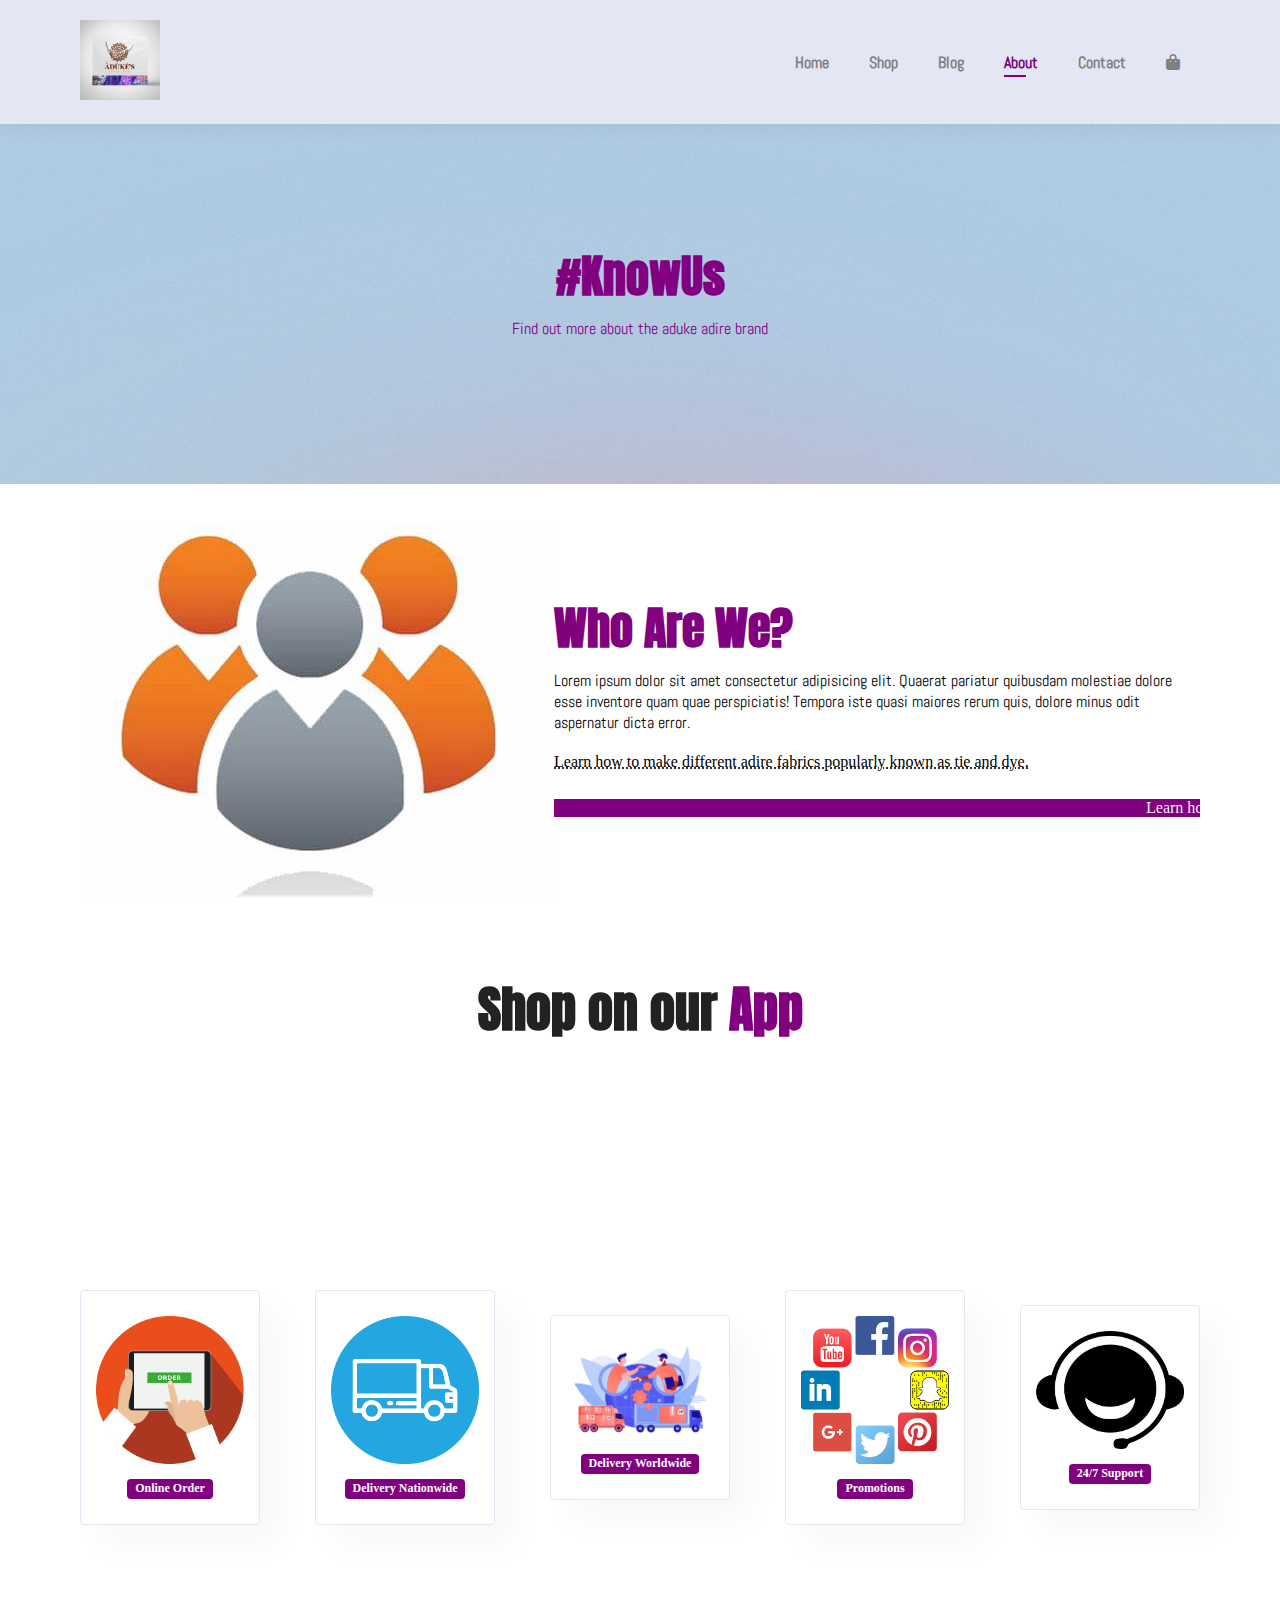
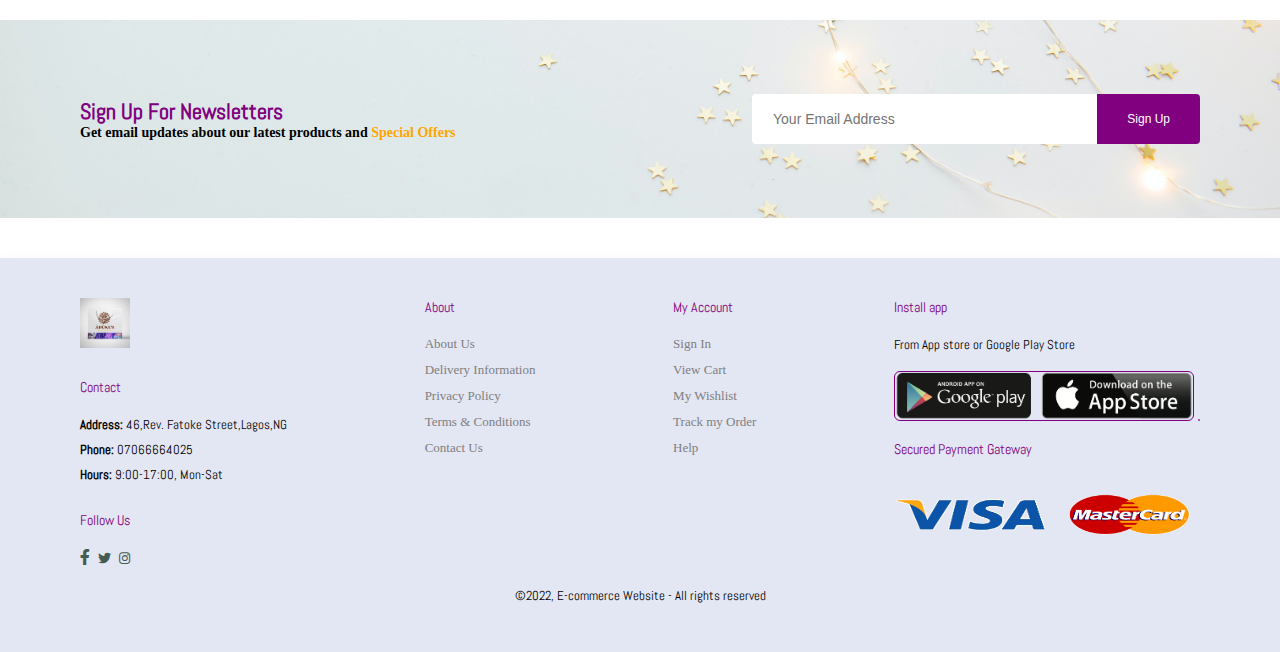
==== about.html @ 208118ff "update" ====
<!DOCTYPE html>
<html lang="en">
<head>
    <meta charset="UTF-8">
    <meta http-equiv="X-UA-Compatible" content="IE=edge">
    <meta name="viewport" content="width=device-width, initial-scale=1.0">
    <title>adukesadirehub</title>
    <link rel="stylesheet" type="text/css" href="/css/style.css">
    <link rel="stylesheet" href="/css/all.css">
    <link rel="stylesheet" href="/css/all.min.css">
</head>
<body>
    <!---------------navigation-------------------->
<section id="header">
    <a href="index.html"><img src="/assets/brand logo/IMG-20220906-WA0000.jpg" class="logo" height="80px" width="80px" alt=""></a>

<div>
    <ul id="navbar">
        <li><a  href="index.html">Home</a></li>
        <li><a  href="shop.html">Shop</a></li>
        <li><a  href="blog.html">Blog</a></li>
        <li><a  class="active" href="about.html">About</a></li>
        <li><a href="contact.html">Contact</a></li>
        <li id="lg-bag"><a href="cart.html"><i class="fa-solid fa-bag-shopping"></i></a></li>
        <a href="#" id="close"><ion-icon name="close"></ion-icon></a>
    </ul>
</div>
<div id="mobile">
    <a href="cart.html"><i class="fa-solid fa-bag-shopping"></i></a>
    <i id="bar" class="fas fa-outdent"></i>
</div>

</section>

    <!--------x-------navbar--------------x------>


    <!---------------Homepage-------------------->

<section id="page-header" class="about-header">
   <h2>#KnowUs</h2>
   <p>Find out more about the aduke adire brand</p>
</section>

<section id="about-head" class="section-p1">
    <img src="/assets/About/about logo/about logo 1.jpg" alt="">
    <div>
        <h2>Who Are We?</h2>
        <p>Lorem ipsum dolor sit amet consectetur adipisicing elit. Quaerat pariatur quibusdam molestiae dolore esse inventore quam quae perspiciatis! Tempora iste quasi maiores rerum quis, dolore minus odit aspernatur dicta error.</p>
        <abbr title="">Learn how to make different adire fabrics popularly known as tie and dye.</abbr>
        <br><br>

        <marquee class="mar" bgcolor="purple" loop="-1" scrollamount="5" width="100%">Learn how to make different adire fabrics popularly known as tie and dye.</marquee>
    </div>
</section>

<section id="about-app" class="section-p1">
    <h1>Shop on our <a href="#">App</a></h1>
    <div class="video">
        <video autoplay muted loop src=""></video>
    </div>

</section>


<section id="feature" class="section-p1">
    <div class="fe-box">
        <img src="/assets/features/NicePng_order-png_2303322.png" alt="">
        <h6>Online Order</h6>
    </div>
    <div class="fe-box">
        <img src="./assets/features/NicePng_truck-icon-png_4470204.png" alt="">
        <h6>Delivery Nationwide</h6>
    </div>
    <div class="fe-box">
        <img src="/assets/features/worldwide delivery.jpg" alt="">
        <h6>Delivery Worldwide</h6>
    </div>
    <div class="fe-box">
        <img src="/assets/features/NicePng_social-icons-png_225598.png" alt="">
        <h6>Promotions</h6>
    </div>
    <div class="fe-box">
        <img src="/assets/features/NicePng_customer-icon-png_1395397.png" alt="">
        <h6>24/7 Support</h6>
    </div>
</section>

<section id="newsletter" class="section-p1 section-m1">
    <div class="newstext">
        <h4>Sign Up For Newsletters</h4>
        <h6>Get email updates about our latest products and <span>Special Offers</span></h6>
    </div>
    <div class="form">
        <input type="text" placeholder="Your Email Address">
        <button class="normal">Sign Up</button>
    </div>
</section>

<footer class="section-p1">
    <div class="col">
        <img src="/assets/brand logo/IMG-20220906-WA0000.jpg" class="logo2" alt="">
        <h4><strong>Contact </strong> </h4>
        <p><strong> Address:</strong> 46,Rev. Fatoke Street,Lagos,NG </p>
        <p><strong> Phone:</strong> 07066664025 </p>
        <p><strong> Hours:</strong> 9:00-17:00, Mon-Sat</p>
        <div class="follow">
            <h4>Follow Us</h4>
            <div class="icon">
                <i class="fab fa-facebook-f"></i>
                <a href="https://twitter.com/"><i class="fab fa-twitter"></i></a>
                <a href="https://instagram.com/adukealasoadire"><i class="fab fa-instagram"></i></a>
            </div>
        </div>
    </div>

    <div class="col">
        <h4><strong>About </strong> </h4>
        <a href="about.html">About Us</a>
        <a href="#">Delivery Information</a>
        <a href="#">Privacy Policy</a>
        <a href="#">Terms & Conditions</a>
        <a href="contact.html">Contact Us</a>
    </div>

    <div class="col">
        <h4><strong> My Account </strong></h4>
        <a href="#">Sign In</a>
        <a href="cart.html">View Cart</a>
        <a href="#">My Wishlist</a>
        <a href="#">Track my Order</a>
        <a href="#">Help</a>
    </div>

    <div class="col install">
        <h4><strong> Install app </strong></h4>
        <p>From App store or Google Play Store</p>
        <div class="row">
            <img src="/assets/app-store-png-logo-33115.png" height="50px" width="300px" alt="">
            <img src="" alt="">
        </div>
        <h4><strong> Secured Payment Gateway </strong></h4>
        <img src="/assets/visa-logo-png-2026.png" height="50px" width="300px" alt="">
    </div>

    <div class="copyright">
        <p> ©2022, E-commerce Website - All rights reserved</p>
    </div>
</footer>

    <!--------x-------Homepage--------------x------>



    <script type="module" src="https://unpkg.com/ionicons@5.5.2/dist/ionicons/ionicons.esm.js"></script>
    <script nomodule src="https://unpkg.com/ionicons@5.5.2/dist/ionicons/ionicons.js"></script>
    <script src="/js/script.js"></script>
</body>
</html>
---- css/style.css ----
@import url('/css/fonts.css');

*{
    margin: 0;
    padding: 0;
    box-sizing: border-box;
}


html,body{
    margin: 0%;
    box-sizing: border-box;
    overflow-x: hidden;
}

body{
    width: 100%;
}

:root{

/* theme font-family */
--Abel:'Abel', cursive;
--Anton:'Anton', cursive;
--Livvic:'Livvic', cursive;
--Roboto:'Roboto',cursive;

}
/* theme colors */
:root{
    --Russet:#7B3E19,gray;
    --oceangreen:#43C59E, gray;
    --aqua:#3DFAFF, gray;
    --pansypurple:#861657,gray;
    --siver:#C9C9C9,gray;
    --quicksilver:#A3A3A3,gray;
}




/* Global Classes */
a{
    text-decoration: none;
    
}

h1{
    font-size: 50px;
    line-height: 64px;
    color: #222;
    font-family: var(--Anton);
}

h2{
    font-size: 46px;
    line-height: 54px;
    color: #222;
    font-family: var(--Anton);
}

h4{
    font-size: 20px;
    color: #222;
    font-family: var(--Abel);
    font-weight: 200;
}

h6{
    font-weight: 700;
    font-size: 12px;
    font-family: var(--Roboto);
}

p{
    color: black;
    margin: 15px 0 20px 0;
    font-family: var(--Abel);
}

.section-p1{
    padding: 40px 80px;
}

.section-m1{
    margin: 40px 0;
}

button.normal{
    font-size: 12px;
    font-weight: 200;
    padding: 15px 30px;
    color: black;
    background-color: white;
    border-radius: 4px;
    cursor: pointer;
    border: none;
    outline: none;
    transition: 0.2s;
}

button.white{
    font-size: 13px;
    font-weight: 600;
    padding: 11px 10px;
    color: white;
    background-color: transparent;
    cursor: pointer;
    border: 1px solid white;
    outline: none;
    transition: 0.2s;
}

.logo2{
    height: 50px;
    width: 50px;
}
/* x Global Classes x */

/*  Navigation  */

#header{
    display: flex;
    align-items: center;
    justify-content: space-between;
    padding: 20px 80px;
    background-color: #e3e6f3;
    box-shadow: 0 5px 15px rgba(0, 0, 0, 0.06);
    z-index: 999;
    position: sticky;
    top: 0;
    left: 0;
}

#navbar{
    display: flex;
    align-items: center;
    justify-content: center;
}

#navbar li{
    list-style: none;
    padding: 0 20px;
    font-family: var(--Abel);
    position: relative;
}

#navbar li a{
    font-size: 16px;
    font-weight: 600;
    color: gray;
    transition: 0.3s ease;
}

#navbar li a:hover,#navbar li a.active{
    color: purple;
}

#navbar li a.active::after,#navbar li a:hover::after{
    content: "";
    width: 30%;
    height: 2px;
    background: purple;
    position: absolute;
    bottom: -4px;
    left: 20px; 
}

#close{
    display: none;
}

#mobile{
    display: none;
    align-items: center;
}

/* x Navigation x */


/*  Homepage  */

#hero{
    background-image: url(/assets/homepage/Picsart_22-09-08_16-08-00-778.jpg);
    height: 90vh;
    width: 100%;
    background-size: cover;
    background-position: top 25% right 0;
    padding: 0 80px;
    display: flex;
    flex-direction: column;
    align-items: flex-start;
    justify-content: center;
}

#hero h4{
    padding-bottom: 15px;
    color: purple;
}

#hero h2{
    color: white;
}

#hero h1{
    color: purple;
}

#hero button{
  background-color: transparent;
  color: wheat;
  border: 0;
  padding: 14px 80px 14px 65px;
  background-image: url(/assets/luke-chesser-3POMgLjfYv0-unsplash.jpg);
  background-repeat: no-repeat;
  cursor: pointer;
  font-weight: 700;
  font-size: 15px;
  font-family: var(--Roboto);

    
}

#hero p{
    color: white;
    
}

#feature{
    display: flex;
    align-items: center;
    justify-content: space-between;
    flex-wrap: wrap ;
}

#feature .fe-box{
    width: 180px;
    text-align: center;
    padding: 25px 15px;
    box-shadow: 20px 20px 34px rgba(0, 0, 0, 0.03);
    border: 1px solid #e3e6f3;
    border-radius: 4px;
    margin: 15px 0;
}

#feature .fe-box:hover{
    box-shadow: 10px 10px 54px rgba(70, 62, 221, 0.1);
}

#feature .fe-box img{
    width: 100%;
    margin-bottom: 10px;
}




#feature .fe-box h6{
    padding: 9px 8px 10px 8px;
    line-height: 1px;
    border-radius: 4px;
    color: white;
    background-color: purple;
    display: inline-block;
}

#product1{
    text-align: center;

}

#product1 .pro-container{
    display: flex;
    justify-content: space-between;
    padding-top: 20px;
    flex-wrap: wrap;
}

#product1 .pro{
    width: 23%;
    min-width: 250px;
    padding: 10px 12px;
    border: 1px solid #cce7d0; 
    border-radius: 25px;
    cursor: pointer;
    box-shadow: 20px 20px 30px rgba(0, 0, 0, 0.02);
    margin: 15px 0;
    transition: 0.2s ease; 
    position: relative;
}

#product1 .pro:hover{
    box-shadow: 20px 20px 30px rgba(0, 0, 0, 0.06);
}

#product1 .pro img{
    width: 100%;
    border-radius: 20px;
}

#product1 .pro .des{
    text-align: left;
    padding: 10px 0;
}

#product1 .pro .des span{
    font-size: 12px;
    color: #606063;
}

#product1 .pro .des h5{
    padding-top: 7px;
    color: black;
    font-size: 14px;
}

#product1 .pro .des i{
    font-size: 10px;
    color: rgb(243, 181, 25);
}

#product1 .pro .des h4{
    padding-top: 7px;
    font-size: 20px;
    font-weight: 700;
}

#product1 .pro .cart{
    width: 20px;
    height: 20px;
    line-height: 40px;
    border-radius: 50px;
    background-color: black;
    font-weight: 500;
    color: white;
    border: 1px solid purple;
    bottom: 20px;
    right: inherit;
    position: absolute;
}

#banner{
    display: flex;
    flex-direction: column;
    justify-content: center;
    align-items: center;
    text-align: center;
    background-image: url(/assets/homepage/marek-piwnicki-JnXebVlsVrg-unsplash.jpg);
    width: 100%;
    height: 40vh;
    background-size: cover;
    background-position: center;
}

#banner h4{
    color: white;
    font-size: 16px;
    padding: 10px 0;
}

#banner h2{
    padding: 10px 0;
}

#banner h2{
    color: white;
    padding: 10px 0;
}

#banner h2 span{
    color: red;

}

#banner button:hover{
    background: purple;
    color: white;
}

#sm-banner{
    display: flex;
    flex-wrap: wrap;
    justify-content: space-between;
}


#sm-banner .banner-box{
    display: flex;
    flex-direction: column;
    justify-content: center;
    align-items: flex-start;
    background-image: url(/assets/b1.jpg);
    min-width: 580px;
    height: 50vh;
    background-size: cover;
    background-position: center;
    padding: 30px;
}

#sm-banner .banner-box2{
    background-image: url(/assets/b2.jpg);
}

#sm-banner h4{
    font-size: 20px;
    font-weight: 300;
    color: white;
}

#sm-banner h2{
    font-size: 28px;
    font-weight: 800;
    color: white;
}

#sm-banner span{
    font-size: 14px;
    font-weight: 500;
    color: white;
    padding-bottom: 15px;
}

#sm-banner .banner-box:hover button{
    background: purple;
    border: 1px solid purple;
}

#banner3{
    display: flex;
    justify-content: space-between;
    flex-wrap: wrap;
    padding: 0 80px;
}


#banner3 .banner-box{
    display: flex;
    flex-direction: column;
    justify-content: center;
    align-items: flex-start;
    background-image: url(/assets/b4.jpg);
    min-width: 30%;
    height: 30vh;
    background-size: cover;
    background-position: center;
    padding: 20px;
    margin-bottom: 20px;
}

#banner3 .banner-box2{
    background-image: url(/assets/b5.jpg);
}

#banner3 .banner-box3{
    background-image: url(/assets/b6.jpg);
}

#banner3 h2{
    color: white;
    font-weight: 900;
    font-size: 22px;
}

#banner3 h3{
    color: white;
    font-weight: 600;
    font-size: 14px;
}

#banner3 .banner-box2 h3{
    color: white;
    font-weight: 600;
    font-size: 14px;
}

#banner3 .banner-box3 h3{
    color: white;
    font-weight: 600;
    font-size: 14px;
}

#newsletter{
    background-image:url(/assets/b8.jpg) ;
    display: flex;
    flex-wrap: wrap;
    justify-content: space-between;
    align-items: center;
    background-size: cover;
    background-position: center;
    background-color: #041e42;
    height: 22vh;
   
   
}

#newsletter h4{
    font-size: 22px;
    font-weight: 700;
    color: purple;
}

#newsletter h6{
    font-size: 14px;
    font-weight: 600;
    color: black;
}

#newsletter h6 span{
    color: orange;
}

#newsletter .form{
    display: flex;
    width: 40%;
}






#newsletter input{
    height: 3.125rem;
    padding: 0 1.25rem;
    font-size: 14px;
    width: 100%;
    border: 1px solid transparent;
    border-radius: 4px;
    outline: none;
    border-top-right-radius: 0;
    border-bottom-right-radius: 0;
}

#newsletter button{
    background-color: purple;
    color: white;
    white-space: nowrap;
    border-top-left-radius: 0;
    border-bottom-left-radius: 0;
}

/* x Homepage x */

/*  Footer  */

footer{
    display: flex;
    flex-wrap: wrap;
    justify-content: space-between;
    background-color: #e3e6f3;
    box-shadow: 0 5px 15px rgba(0, 0, 0, 0.06);
    z-index: 999;
    position: sticky;
    top: 0;
    left: 0;
}

footer .col{
    display: flex;
    flex-direction: column;
    align-items: flex-start;
    margin-bottom: 20px;
}

footer .logo2{
    margin-bottom: 30px;
}

footer h4{
    font-size: 14px;
    padding-bottom: 20px;
    color: purple;
}

footer p{
    font-size: 13px;
    margin: 0 0 8px 0;
}

footer a{
    font-size: 13px;
    text-decoration: none;
    color: gray;
    margin-bottom: 10px;
}

footer .follow{
    margin-top: 20px;
}

footer .follow i{
    color: #465b52;
    padding-right: 4px;
    cursor: pointer;
}

footer .install .row img{
    border: 1px solid purple;
    border-radius: 6px;
}

footer .install img{
    margin: 10px 0 15px 0;

}

footer .follow i:hover, footer a:hover{
    color: purple;
}

footer .copyright{
    width: 100%;
    text-align: center;
}

/* x Footer x */


/* Shop Page */

#page-header{
    background-image: url(/assets/b9.jpg);
    width: 100%;
    height: 40vh;
    background-size: cover;
    display: flex;
    justify-content: center;
    text-align: center;
    flex-direction: column;
    padding: 14px;
}

#page-header h2,#page-header p{
    color: purple;
}

#pagination{
    text-align: center;
}

#pagination a{
    text-decoration: none;
    background-color: purple;
    padding: 15px 20px;
    border-radius: 4px;
    color: white;
    font-weight: 600;
}

#pagination a i{
    font-size: 16px;
    font-weight: 600;
}

/* x Shop Page x */


/* Single Product */ 

#prodetails{
    display: flex;
    margin-top: 20px;
}

#prodetails .single-pro-image{
    width: 40%;
    margin-right: 50px;
}

#prodetails .small-img-group{
    display: flex;
    justify-content: space-between;
}

.small-img-col{
    flex-basis: 24%;
    cursor: pointer;
}

#prodetails .single-pro-details{
    width: 50%;
    padding-top: 30px;
}

#prodetails .single-pro-details h4{
    padding: 40px 0 20px 0;
}

#prodetails .single-pro-details h2{
    font-size: 26px;
}

#prodetails .single-pro-details select{
    display: block;
    padding: 5px 10px;
    margin-bottom: 10px;
}

#prodetails .single-pro-details input{
    width: 50px;
    height: 47px;
    padding-left: 10px;
    font-size: 16px;
    margin-right: 10px;
}

#prodetails .single-pro-details input:focus{
    outline: none;
}

#prodetails .single-pro-details button{
    background-color: purple;
    color: white;
}

#prodetails .single-pro-details span{
    line-height: 25px;
}

/* x Single Product x */


/* Blog Page */

#page-header.blog-header{
    background-image: url(/assets/b3.jpg);
}

#blog{
    padding: 150px 150px 0 150px;
}

#blog .blog-box{
    display: flex;
    align-items: center;
    width: 100%;
    position: relative;
    padding-bottom: 90px;
}

#blog .blog-img{
    width: 50%;
    margin-right: 40px;
}

#blog img{
    width: 100%;
    height: 300px;
    object-fit: cover;
}

#blog .blog-details{
    width: 50%;
}

#blog .blog-details a{
    font-size: 11px;
    font-weight: 700;
    color: black;
    position: relative;
    transition: 0.3s;
}

#blog .blog-details a::after{
    content: "";
    width: 50%;
    height: 1px;
    background-color: black;
    position: absolute;
    top: 4px;
    right: -60px;
}

#blog .blog-details a:hover{
    color: purple;
}

#blog .blog-details a:hover::after{
    background-color: purple;
}

#blog .blog-box h1{
    position: absolute;
    top: -40px;
    left: 0;
    font-size: 70px;
    font-weight: 700;
    color: #c9cbce;
    z-index: -9;
}


/* x Blog Page x */

/* About Page */

#page-header.about-header{
    background-image: url(/assets/b5.jpg);
}

#about-head{
    display: flex;
    align-items: center;
}

#about-head h2{
    color: purple;
}

#about-head img{
    width: 50%;
    height: auto;
}

.mar{
    color: white;
    margin: 10px 0 0 0;
}

#about-app{
    text-align: center;
}

#about-app h1 a{
    color: purple;
}

#about-app.video{
    width: 70%;
    height: 100%;
    margin: 30px auto 0 auto;
}

#about-app.video video{
    width: 100%;
    height: 100%;
    border-radius: 20px;
}

/* x About Page x */

/* Contact Page */

#page-header.contact-header{
    background-image: url(/assets/b4.jpg);
}


#contact-head{
    display: flex;
    align-items: center;
    justify-content: space-between;
}

#contact-head .details{
    width: 40%;
}

#contact-head .details span,
#form-details form span{
    font-size: 12px;
}

#contact-head .details h2,
#form-details form h2{
    font-size: 26px;
    line-height: 35px;
    padding: 20px 0;
    color: purple;
}

#contact-head .details h3{
    font-size: 16px;
    padding-bottom: 15px;
}

#contact-head .details li{
    list-style: none;
    display: flex;
    padding: 10px 0;
}

#contact-head .details li p{
    margin: 0;
    font-size: 14px;
}

#contact-head .details li ion-icon{
    font-size: 14px;
    padding-right: 22px;
}

#contact-head img{
    width: 50%;
    height: 70vh;
    border: 1px solid #e1e1e1;
}

#form-details{
    display: flex;
    justify-content: space-between;
    margin: 30px;
    padding: 80px;
    border: 1px solid #e1e1e1;
}

#form-details form{
    width: 65%;
    display: flex;
    flex-direction: column;
    align-items: flex-start;
}

#form-details form input,
#form-details form textarea{
    width: 100%;
    padding: 12px 15px;
    outline: none;
    margin-bottom: 20px;
    border: 1px solid #e1e1e1;
}

#form-details form button{
    background-color: purple;
    color: white;
}

#form-details .people div{
    padding-bottom: 25px;
    display: flex;
    align-items: flex-start;
}

#form-details .people div img{
    width: 65px;
    height: 65px;
    object-fit: cover;
    margin-right: 15px;
    border-radius: 50%;
}

#form-details .people div p{
    margin: 0;
    font-size: 13px;
    line-height: 25px;
}

#form-details .people div p span{
    display: block;
    font-size: 16px;
    font-weight: 600;
    color: black;
}

/* x Contact Page x */


/*  Start Media Query  */

@media (max-width:821px) {

    .section-p1{
        padding: 40px 40px;
    }
    

    #navbar{
        display: flex;
        flex-direction: column;
        align-items: flex-start;
        justify-content: flex-start;
        position: fixed;
        top: 0;
        right: -300px;
        height: 100vh;
        width: 300px;
        background-color: #e3e6f3;
        box-shadow: 0 40px 60px rgba(0, 0, 0, 0.01);
        padding: 80px 0 0 10px;
        transition: 0.3s;
    }

    #navbar.active{
        right: 0px;
    }

    #navbar li{
        margin-bottom: 25px;
    }
    #mobile{
        display: flex;
        align-items: center;
    }

    #mobile i{
        color: gray;
        font-size: 24px;
        padding-left: 20px;
    }
    #close{
        display: initial;
        position: absolute;
        top: 30px;
        left: 30px;
        color: gray;
        font-size: 24px;
    }

    #lg-bag{
        display: none;
    }

    #hero{
       
        height: 70vh;
        padding: 0 80px;
        background-position: top 30% right 30%;
    }

    #feature{
        justify-content: center;
    }
    
    #feature .fe-box {
        margin: 15px 15px;
    }

    #product1 .pro-container {
        justify-content: center;
    }

    #product1 .pro {
        margin: 15px;
    }

    #banner {
        height: 20vh;
    }

    #sm-banner .banner-box {
        min-width: 100% ;
        height: 30vh;
    } 

    #banner3 {
        padding: 0 40px;
    }

    #banner3 .banner-box {
       width: 28%;
    }

    #newsletter .form{
        width: 70%;
    }

    /* Contact Page */

    #contact-head img{
        width: 50%;
        height: 30vh;
    }

    #form-details {
        padding: 40px;
    }

    #form-details form {
        width: 50%;
    }

}

@media (max-width: 477px) {

    .section-p1 {
        padding: 20px;
    }

    #header {
        padding: 10px 30px;
    }
    
    #hero {
        padding: 0 20px;
        background-position: 55%;
    }

    h1 {
        font-size: 38px;
        font-family: var(--Anton);
    }

    h2 {
        font-size: 32px;
        font-family: var(--Anton);
    }

    #feature {
        justify-content:space-between;
    }

    #feature .fe-box {
        width: 155px;
        margin: 0 0 15px 0;
    }

    #product1 .pro {
        width: 100%;
    }

    #banner {
        height: 40vh;
    }

    #sm-banner .banner-box {
        height: 40vh;
    }

    #sm-banner .banner-box2 {
        margin-top: 20px;
    }

    #banner3 .banner-box {
        width: 100%;
    }

    #banner3 {
        padding: 0 20px;
    }

    #newsletter .form {
        width: 100%;
    }

    #newsletter {
        padding: 40px 20px;
    }

    footer .copyright {
        text-align: start;
    }

/* Single Product */

#prodetails {
    display: flex;
    flex-direction: column;
}

#prodetails .single-pro-image {
    width: 100%;
    margin-right: 0px;
}

#prodetails .single-pro-details {
    width: 100%;
}

/* Blog Page */

#blog {
    padding: 100px 20px 0 20px;
}

#blog .blog-box {
    display: flex;
    flex-direction: column;
    align-items: flex-start;
}

#blog .blog-img {
    width: 100%;
    margin-right: 0px;
    margin-bottom: 30px;
} 

#blog .blog-details {
    width: 100%;
}

/* About Page */
#about-head {
    flex-direction: column;
}

#about-head img {
    width: 100%;
    margin-bottom: 20px;
    
}

#about-app.video{
    width: 100%;
}

   /* Contact Page */

   #contact-head {
    flex-direction: column;
}

#contact-head img {
    width: 100%;
    height: auto;
}

#contact-head .details {
    width: 100%;
}

#form-details {
    padding: 30px 10px;
    margin: 10px;
    flex-wrap: wrap;
}

#form-details form {
    width: 100%;
}

#form-details .people div {
   margin-top: 20px;
}

}






/* x Start Media Query x */
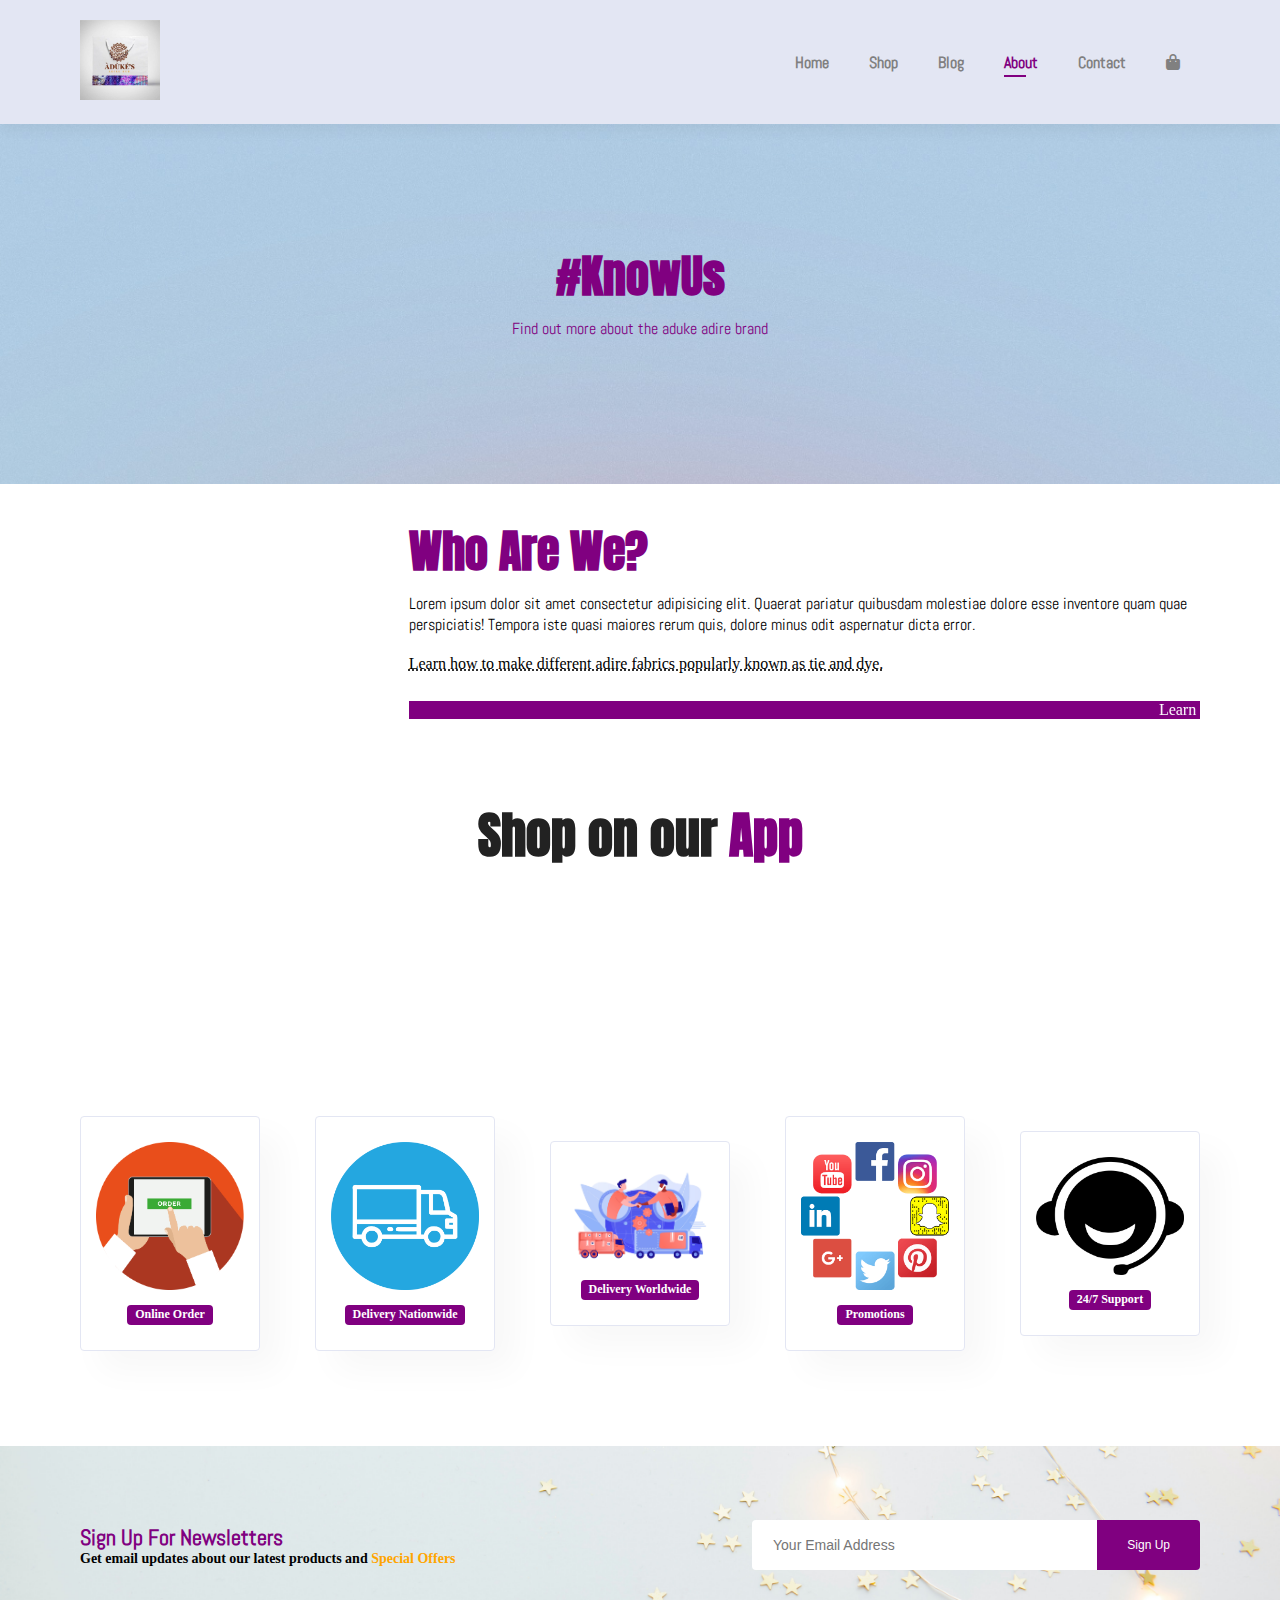
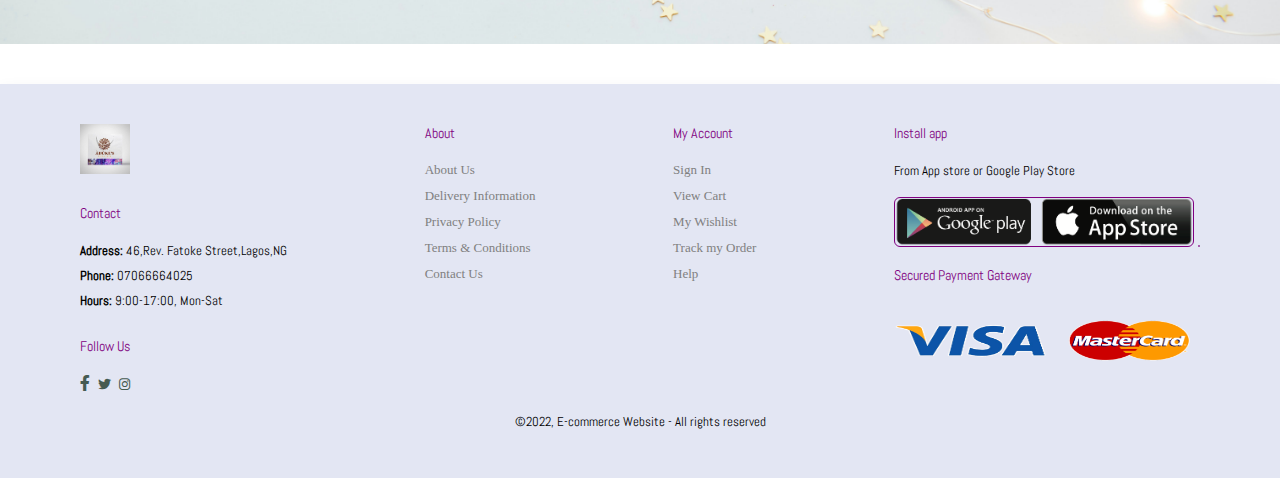
==== commit 8d34675e: "update" ====
--- a/about.html
+++ b/about.html
@@ -43,7 +43,7 @@
 </section>
 
 <section id="about-head" class="section-p1">
-    <img src="/assets/About/about logo/about logo 1.jpg" alt="">
+    <img src="/assets/about/about logo/about logo 1.jpg" alt="">
     <div>
         <h2>Who Are We?</h2>
         <p>Lorem ipsum dolor sit amet consectetur adipisicing elit. Quaerat pariatur quibusdam molestiae dolore esse inventore quam quae perspiciatis! Tempora iste quasi maiores rerum quis, dolore minus odit aspernatur dicta error.</p>
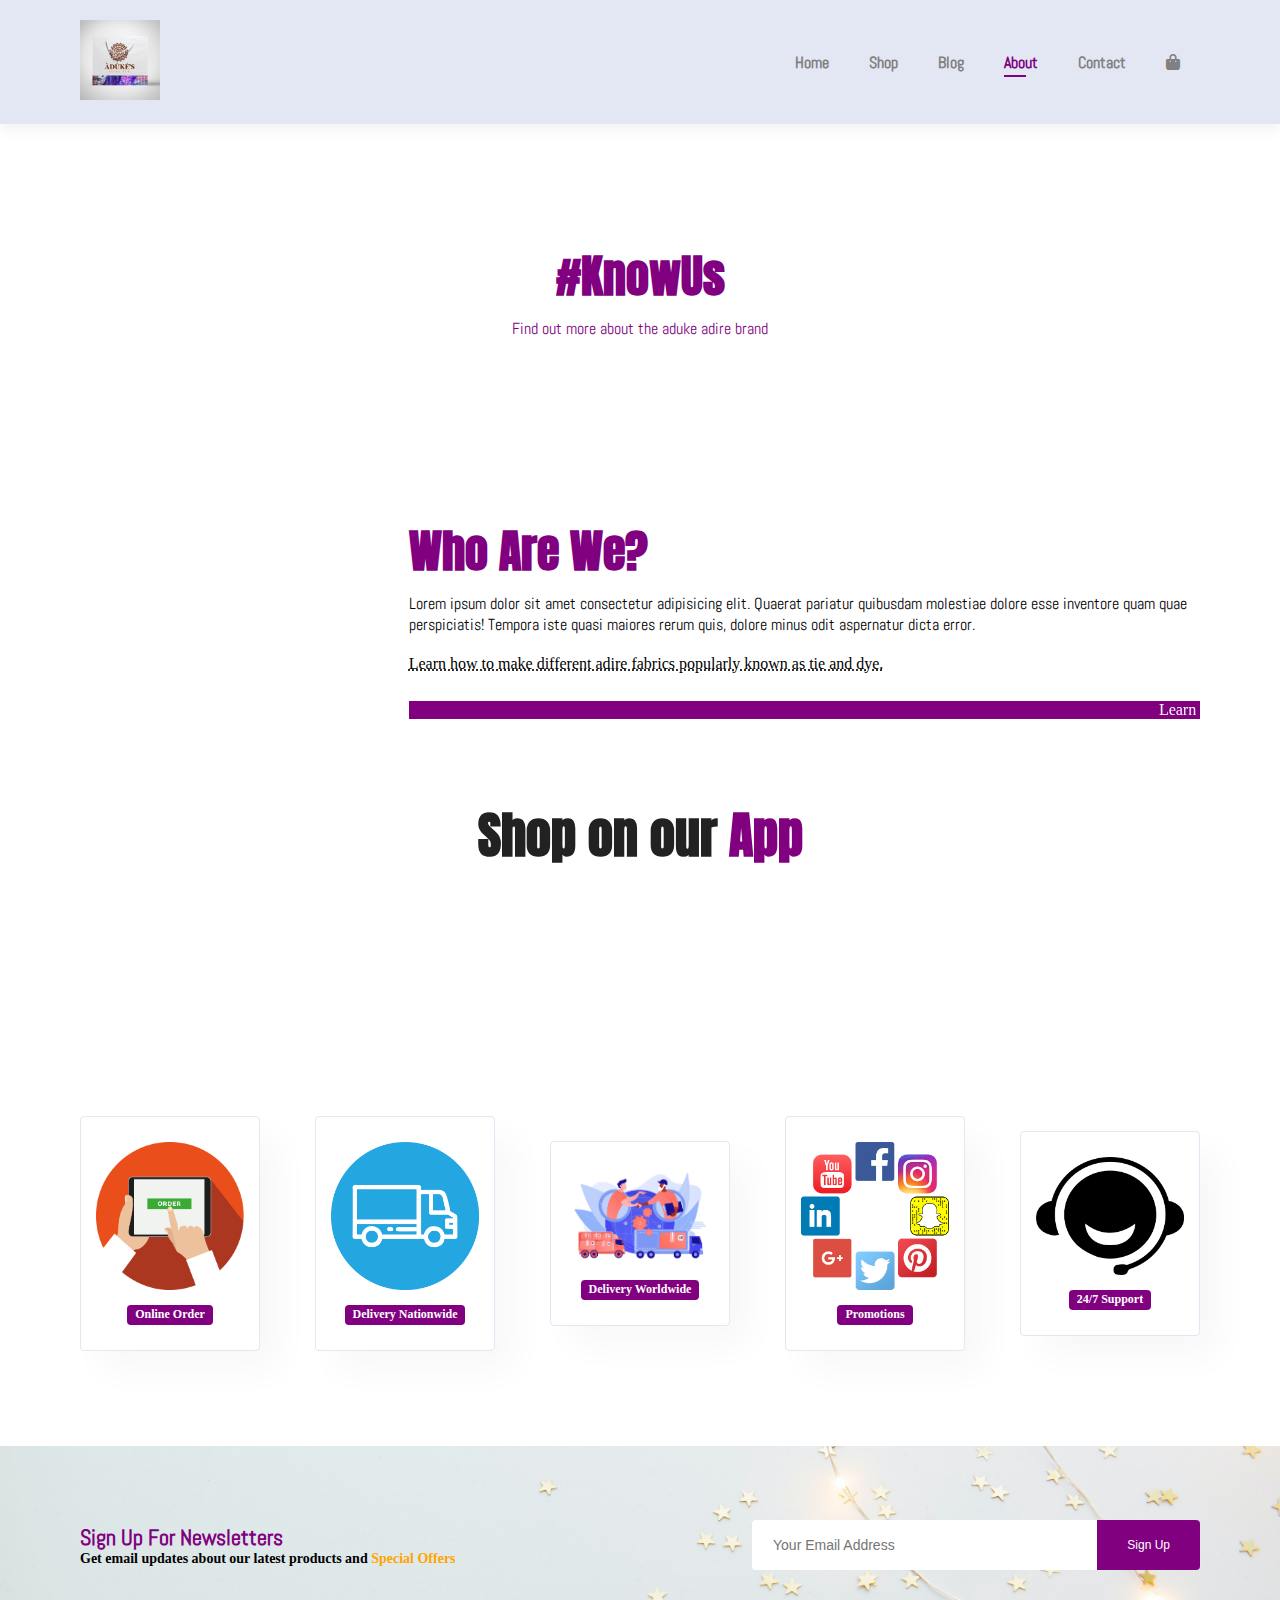
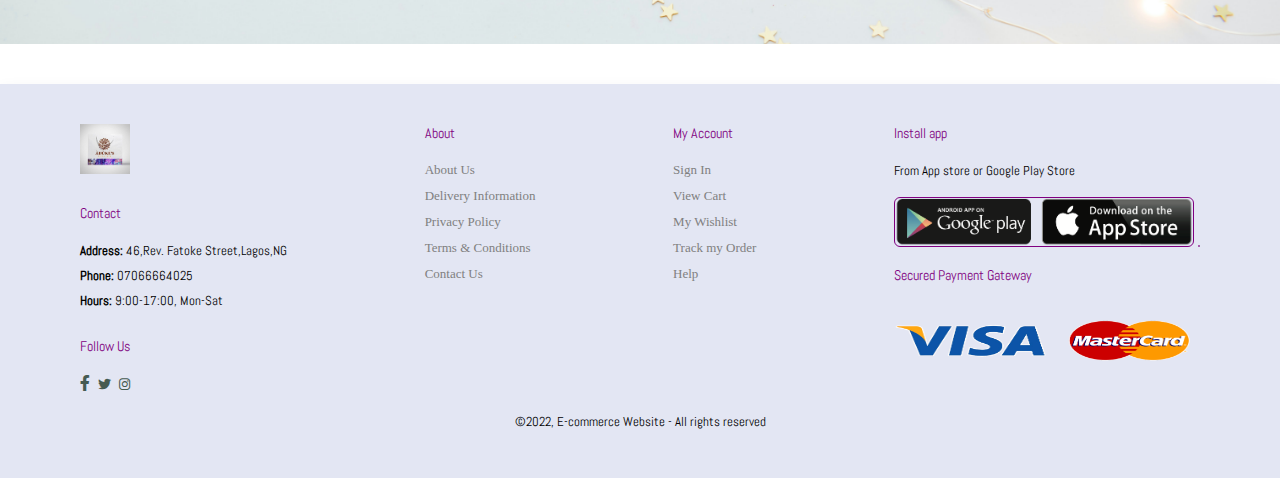
==== commit fb8b1909: "update" ====
--- a/about.html
+++ b/about.html
@@ -5,9 +5,9 @@
     <meta http-equiv="X-UA-Compatible" content="IE=edge">
     <meta name="viewport" content="width=device-width, initial-scale=1.0">
     <title>adukesadirehub</title>
-    <link rel="stylesheet" type="text/css" href="/css/style.css">
-    <link rel="stylesheet" href="/css/all.css">
-    <link rel="stylesheet" href="/css/all.min.css">
+    <link rel="stylesheet" type="text/css" href="css/style.css">
+    <link rel="stylesheet" href="css/all.css">
+    <link rel="stylesheet" href="css/all.min.css">
 </head>
 <body>
     <!---------------navigation-------------------->
@@ -43,7 +43,7 @@
 </section>
 
 <section id="about-head" class="section-p1">
-    <img src="/assets/about/about logo/about logo 1.jpg" alt="">
+    <img src="assets/about/about logo/about logo 1.jpg" alt="">
     <div>
         <h2>Who Are We?</h2>
         <p>Lorem ipsum dolor sit amet consectetur adipisicing elit. Quaerat pariatur quibusdam molestiae dolore esse inventore quam quae perspiciatis! Tempora iste quasi maiores rerum quis, dolore minus odit aspernatur dicta error.</p>
--- a/css/style.css
+++ b/css/style.css
@@ -795,7 +795,7 @@
 /* About Page */
 
 #page-header.about-header{
-    background-image: url(/assets/b5.jpg);
+    background-image: url(assets/b5.jpg);
 }
 
 #about-head{
